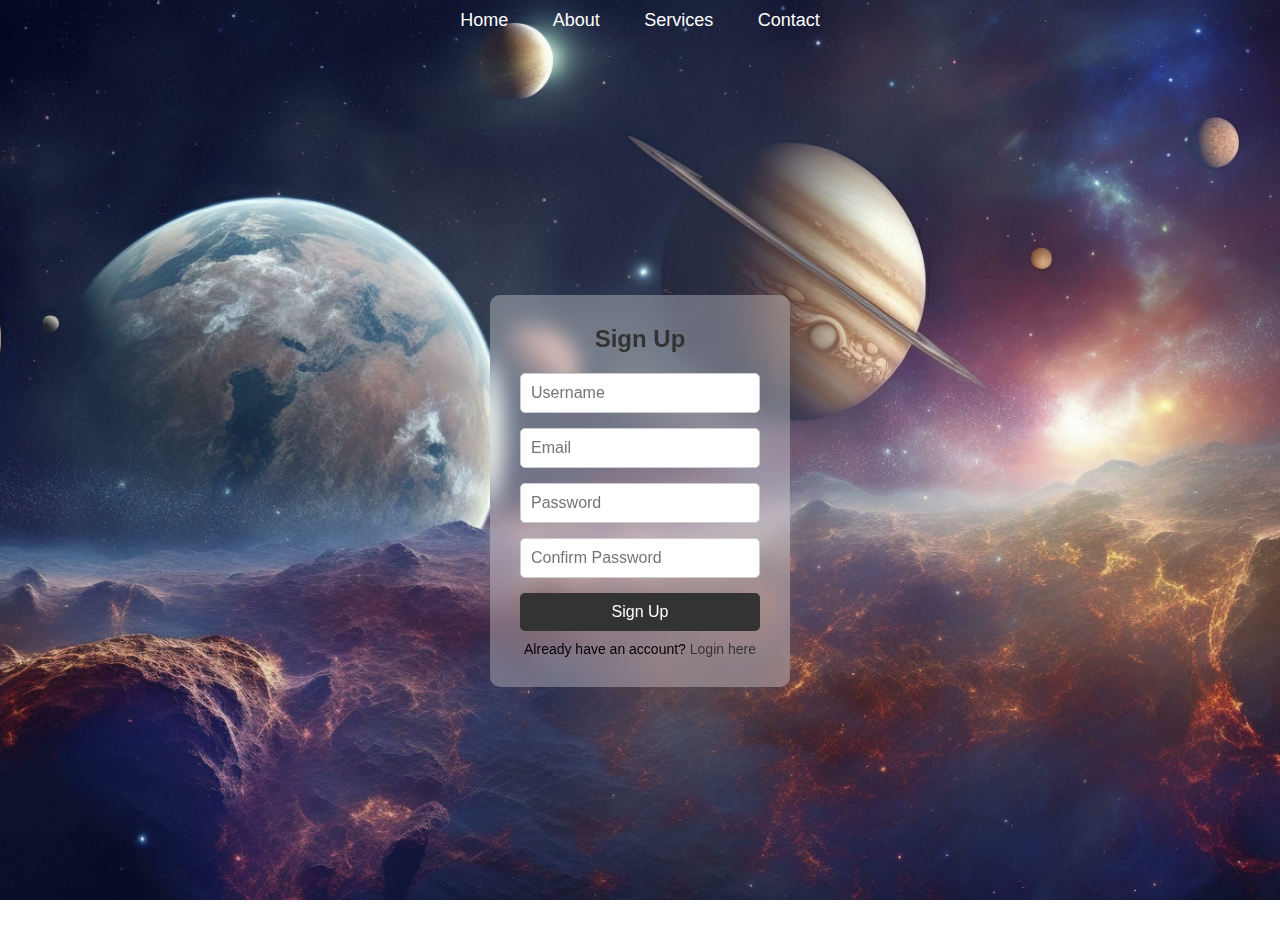
==== index.html @ 8101724b "Add files via upload" ====
<!DOCTYPE html>
<html lang="en">
<head>
    <meta charset="UTF-8">
    <meta name="viewport" content="width=device-width, initial-scale=1.0">
    <title>Sign Up Page</title>
    <link rel="stylesheet" href="styles.css">
</head>
<body>
    <div id="header">
        <div class="container">
            <nav>
                <ul id="sidemenu">
                    <li><a href="#header">Home</a></li>
                    <li><a href="#about">About</a></li>
                    <li><a href="#services">Services</a></li>
                    <li><a href="#contact">Contact</a></li>
             </nav>
         </div>
     </div> 
    <div class="container">
        <div class="form-box">
            <h1>Sign Up</h1>
            <form action="#" method="post">
                <div class="input-group">
                    <input type="text" name="username" placeholder="Username" required>
                </div>
                <div class="input-group">
                    <input type="email" name="email" placeholder="Email" required>
                </div>
                <div class="input-group">
                    <input type="password" name="password" placeholder="Password" required>
                </div>
                <div class="input-group">
                    <input type="password" name="confirm_password" placeholder="Confirm Password" required>
                </div>
                <button type="submit" class="btn">Sign Up</button>
                <p class="login-text">Already have an account? <a href="login.html">Login here</a></p>
            </form>
        </div>
    </div>
</body>
</html>
---- styles.css ----
/* Basic reset */
* {
    margin: 0;
    padding: 0;
    box-sizing: border-box;
}

body, html {
    height: 100%;
    font-family: Arial, sans-serif;
}

/* Full background image */
body {
    background: url('bg.jpg') no-repeat center center fixed;
    background-size: cover;
}

/* Container for the signup form */
.container {
    height: 100%;
    display: flex;
    justify-content: center;
    align-items: center;
}

/* Form styling with transparency */
.form-box {
    background: rgba(255, 255, 255, 0.3); /* Adjust the transparency here */
    padding: 30px;
    border-radius: 10px;
    width: 300px;
    text-align: center;
    backdrop-filter: blur(10px); /* Optional: adds a blur effect to the background behind the form */
}

h1 {
    margin-bottom: 20px;
    font-size: 24px;
    color: #333;
}

.input-group {
    margin-bottom: 15px;
}

.input-group input {
    width: 100%;
    padding: 10px;
    border-radius: 5px;
    border: 1px solid #ccc;
    font-size: 16px;
}

.btn {
    width: 100%;
    padding: 10px;
    border-radius: 5px;
    background-color: #333;
    color: #fff;
    border: none;
    font-size: 16px;
    cursor: pointer;
}

.btn:hover {
    background-color: #555;
}

.login-text {
    margin-top: 10px;
    font-size: 14px;
}

.login-text a {
    color: #333;
    text-decoration: none;
}

.login-text a:hover {
    text-decoration: underline;
}
nav ul li{
    display: inline-block;
    list-style: none;
    margin: 10px 20px;
}
nav ul li a{
    color: #fff;
    text-decoration: none;
    font-size: 18px;
    position: relative;
}
nav ul li a::after{
    content: '';
    width: 0%;
    height: 3px;
    background: #ff04ff;
    position: absolute;
    left: 0;
    bottom: -6px;
    transition: 0.5s;
}
nav ul li a:hover::after{
    width: 100%;
}
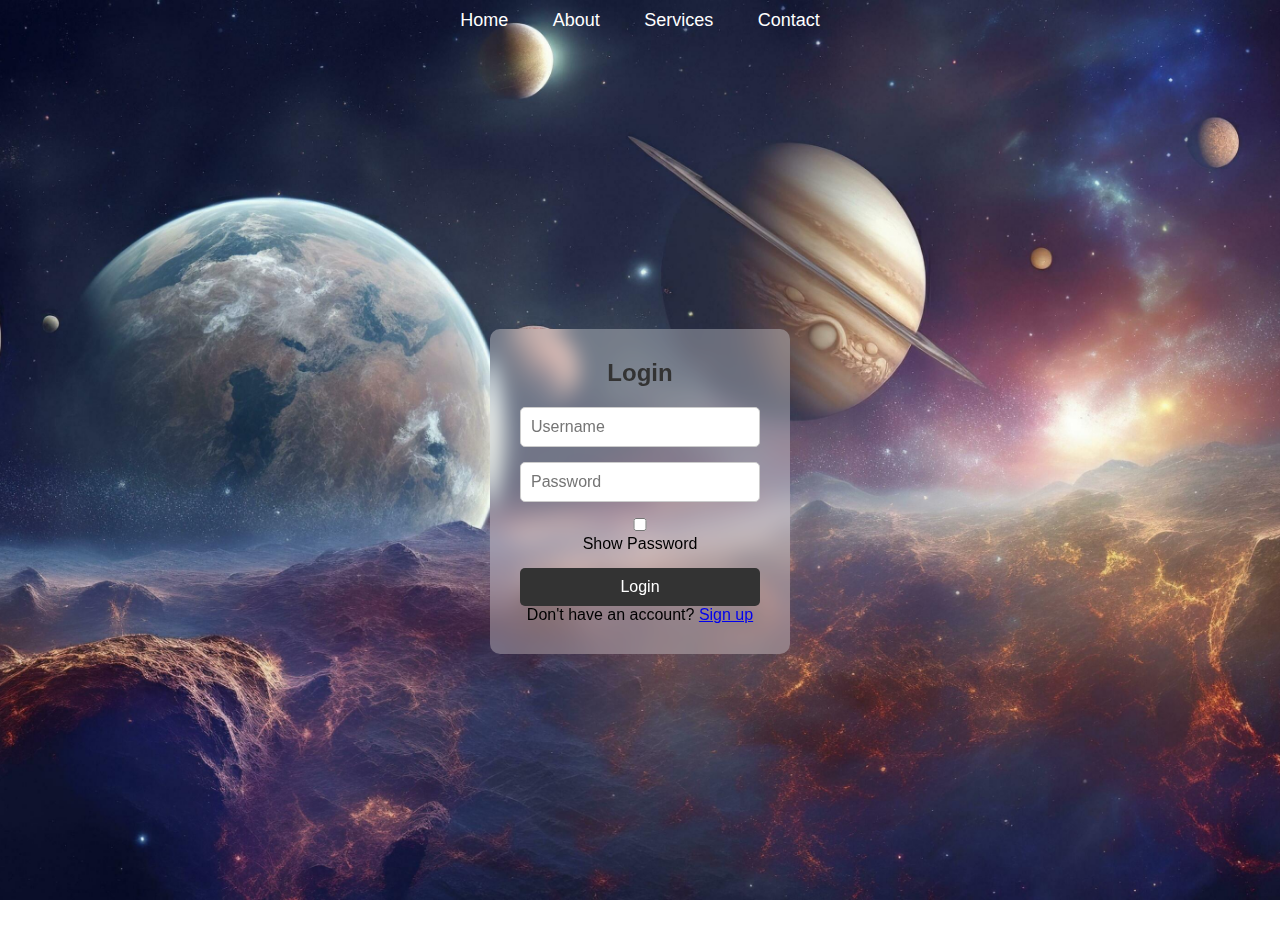
==== commit e97a2933: "Add files via upload" ====
--- a/index.html
+++ b/index.html
@@ -3,7 +3,7 @@
 <head>
     <meta charset="UTF-8">
     <meta name="viewport" content="width=device-width, initial-scale=1.0">
-    <title>Sign Up Page</title>
+    <title>Login Page</title>
     <link rel="stylesheet" href="styles.css">
 </head>
 <body>
@@ -20,24 +20,43 @@
      </div> 
     <div class="container">
         <div class="form-box">
-            <h1>Sign Up</h1>
-            <form action="#" method="post">
+            <h1>Login</h1>
+            <form id="loginForm">
                 <div class="input-group">
                     <input type="text" name="username" placeholder="Username" required>
                 </div>
                 <div class="input-group">
-                    <input type="email" name="email" placeholder="Email" required>
+                    <input type="password" id="password" name="password" placeholder="Password" required>
                 </div>
-                <div class="input-group">
-                    <input type="password" name="password" placeholder="Password" required>
+                <div class="input-group show-password">
+                    <input type="checkbox" id="togglePassword">
+                    <label for="togglePassword">Show Password</label>
                 </div>
-                <div class="input-group">
-                    <input type="password" name="confirm_password" placeholder="Confirm Password" required>
-                </div>
-                <button type="submit" class="btn">Sign Up</button>
-                <p class="login-text">Already have an account? <a href="login.html">Login here</a></p>
+                <button type="submit" class="btn">Login</button>
+                <p class="sign-up-text">Don't have an account? <a href="index.html">Sign up</a></p>
             </form>
         </div>
     </div>
+
+    <script>
+        document.getElementById("togglePassword").addEventListener("change", function() {
+            const passwordField = document.getElementById("password");
+            passwordField.type = this.checked ? "text" : "password";
+        });
+
+        document.getElementById("loginForm").addEventListener("submit", function(event) {
+            event.preventDefault(); // Prevent the default form submission
+
+            const username = document.querySelector('[name="username"]').value;
+            const password = document.querySelector('[name="password"]').value;
+
+            // Simple front-end check (you would typically validate with a back-end server)
+            if (username === "zeandrei" && password === "militante") {
+                window.location.href = "dashboard.html"; // Redirect to the dashboard
+            } else {
+                alert("Invalid credentials. Please try again.");
+            }
+        });
+    </script>
 </body>
 </html>
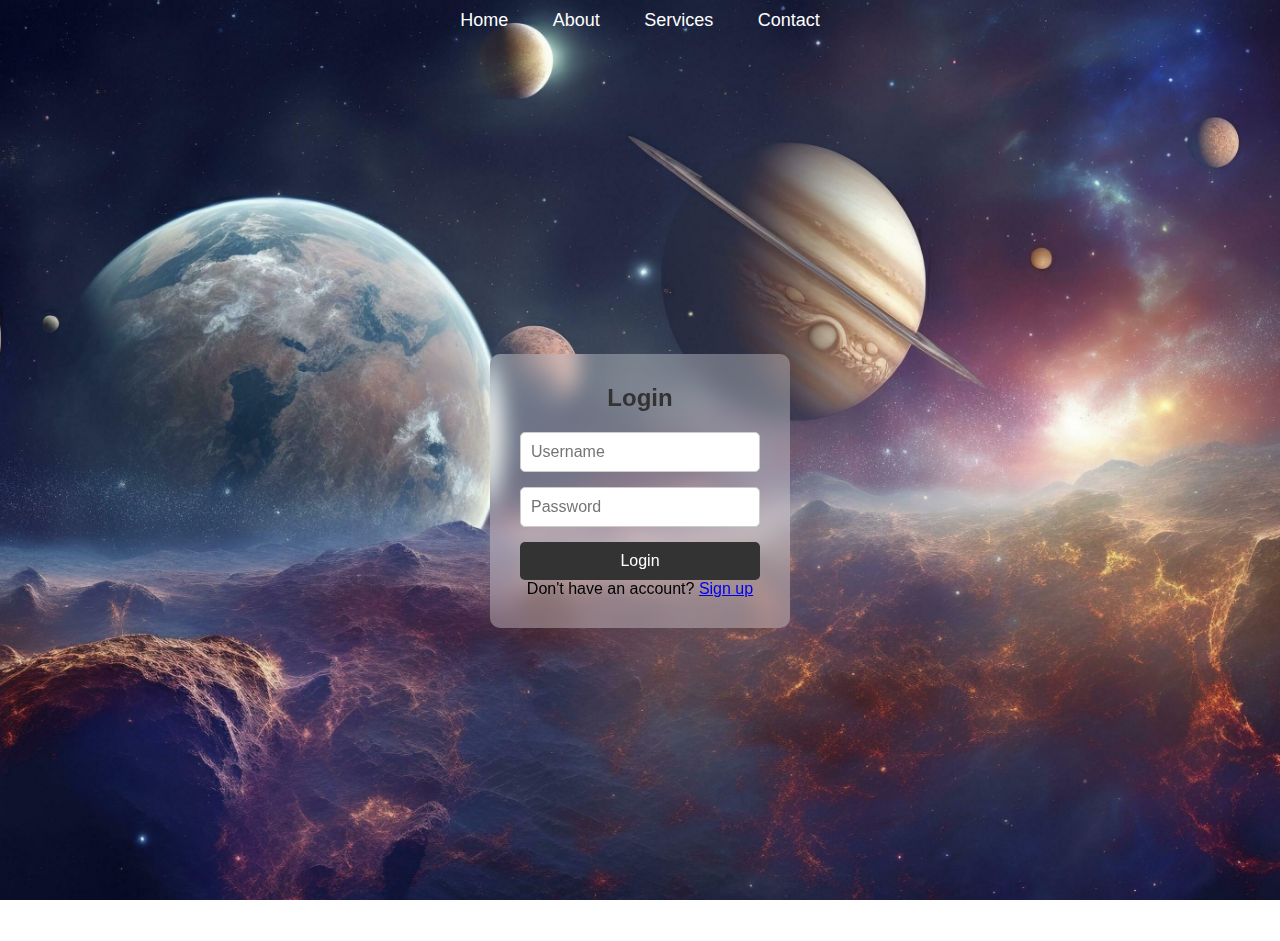
==== commit e910cf83: "Update index.html" ====
--- a/index.html
+++ b/index.html
@@ -28,22 +28,12 @@
                 <div class="input-group">
                     <input type="password" id="password" name="password" placeholder="Password" required>
                 </div>
-                <div class="input-group show-password">
-                    <input type="checkbox" id="togglePassword">
-                    <label for="togglePassword">Show Password</label>
-                </div>
                 <button type="submit" class="btn">Login</button>
-                <p class="sign-up-text">Don't have an account? <a href="index.html">Sign up</a></p>
+                <p class="sign-up-text">Don't have an account? <a href="signup.html">Sign up</a></p>
             </form>
         </div>
     </div>
-
     <script>
-        document.getElementById("togglePassword").addEventListener("change", function() {
-            const passwordField = document.getElementById("password");
-            passwordField.type = this.checked ? "text" : "password";
-        });
-
         document.getElementById("loginForm").addEventListener("submit", function(event) {
             event.preventDefault(); // Prevent the default form submission
 
